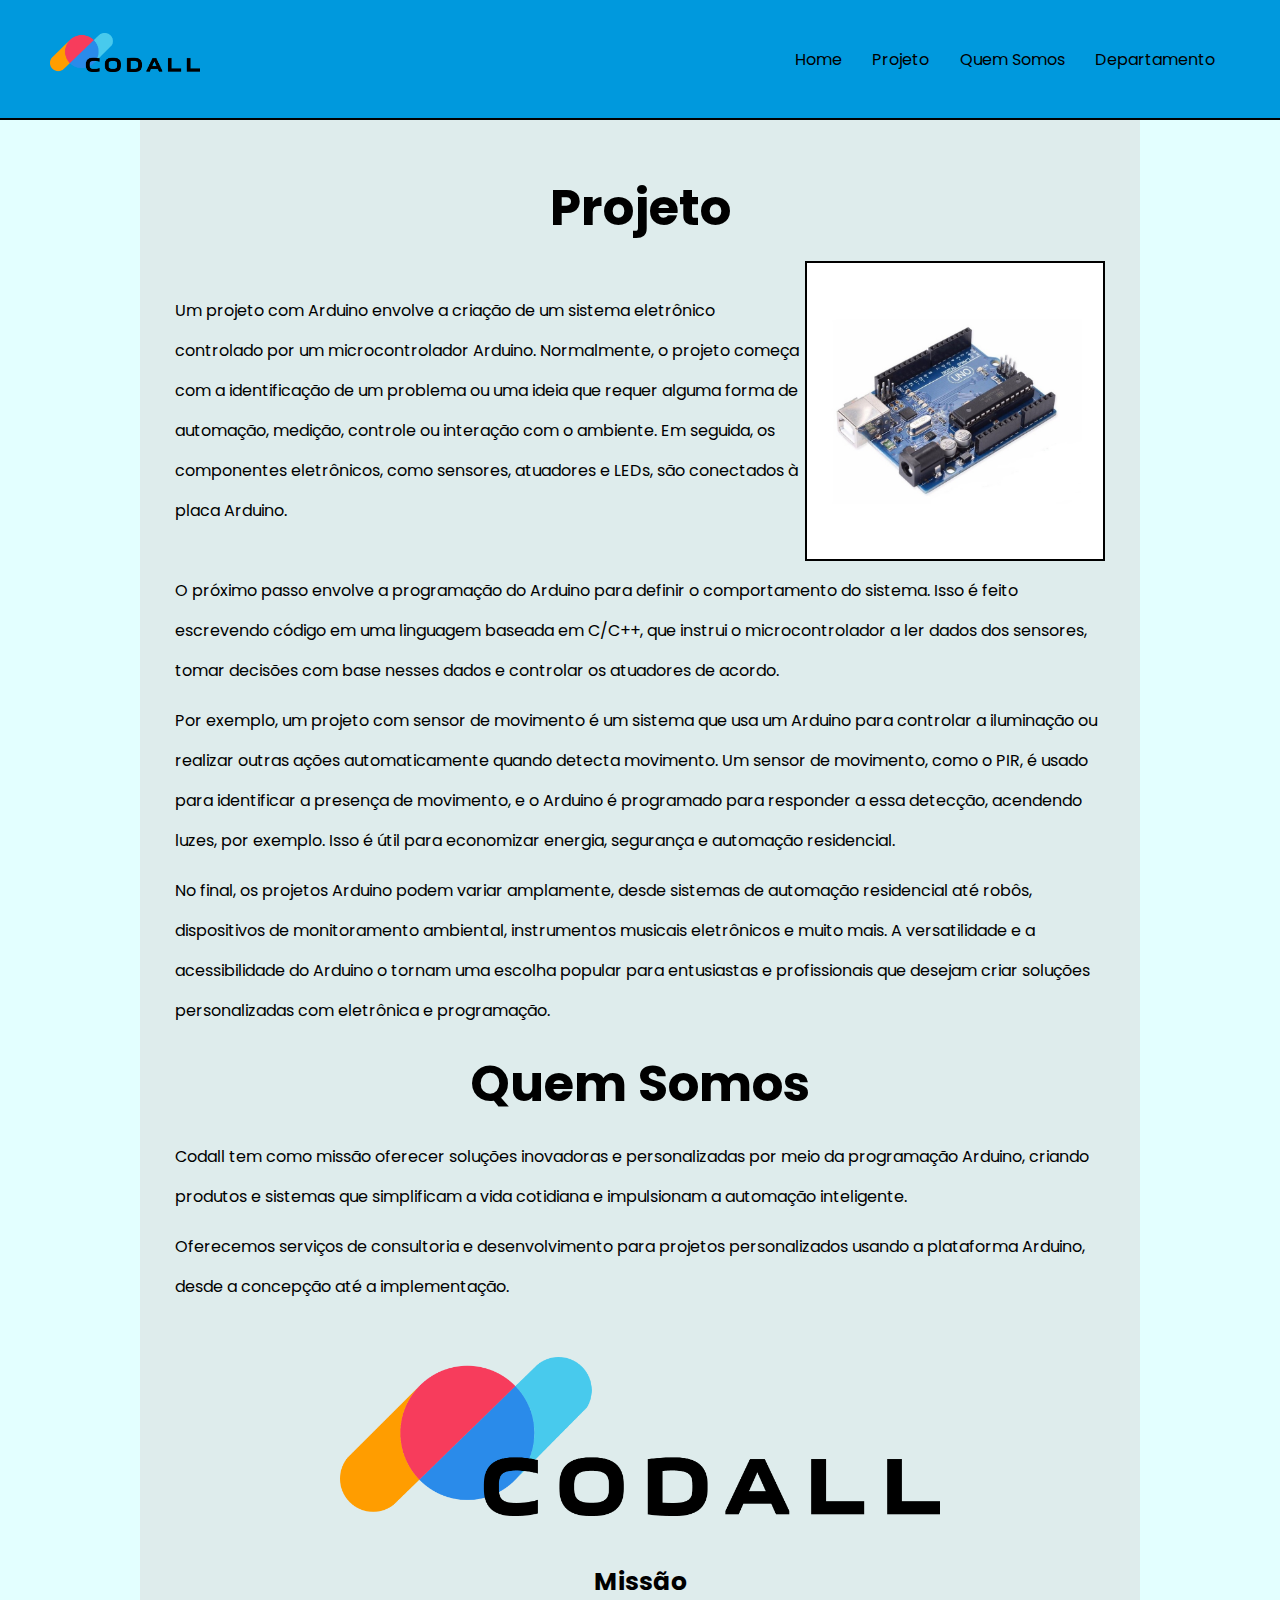
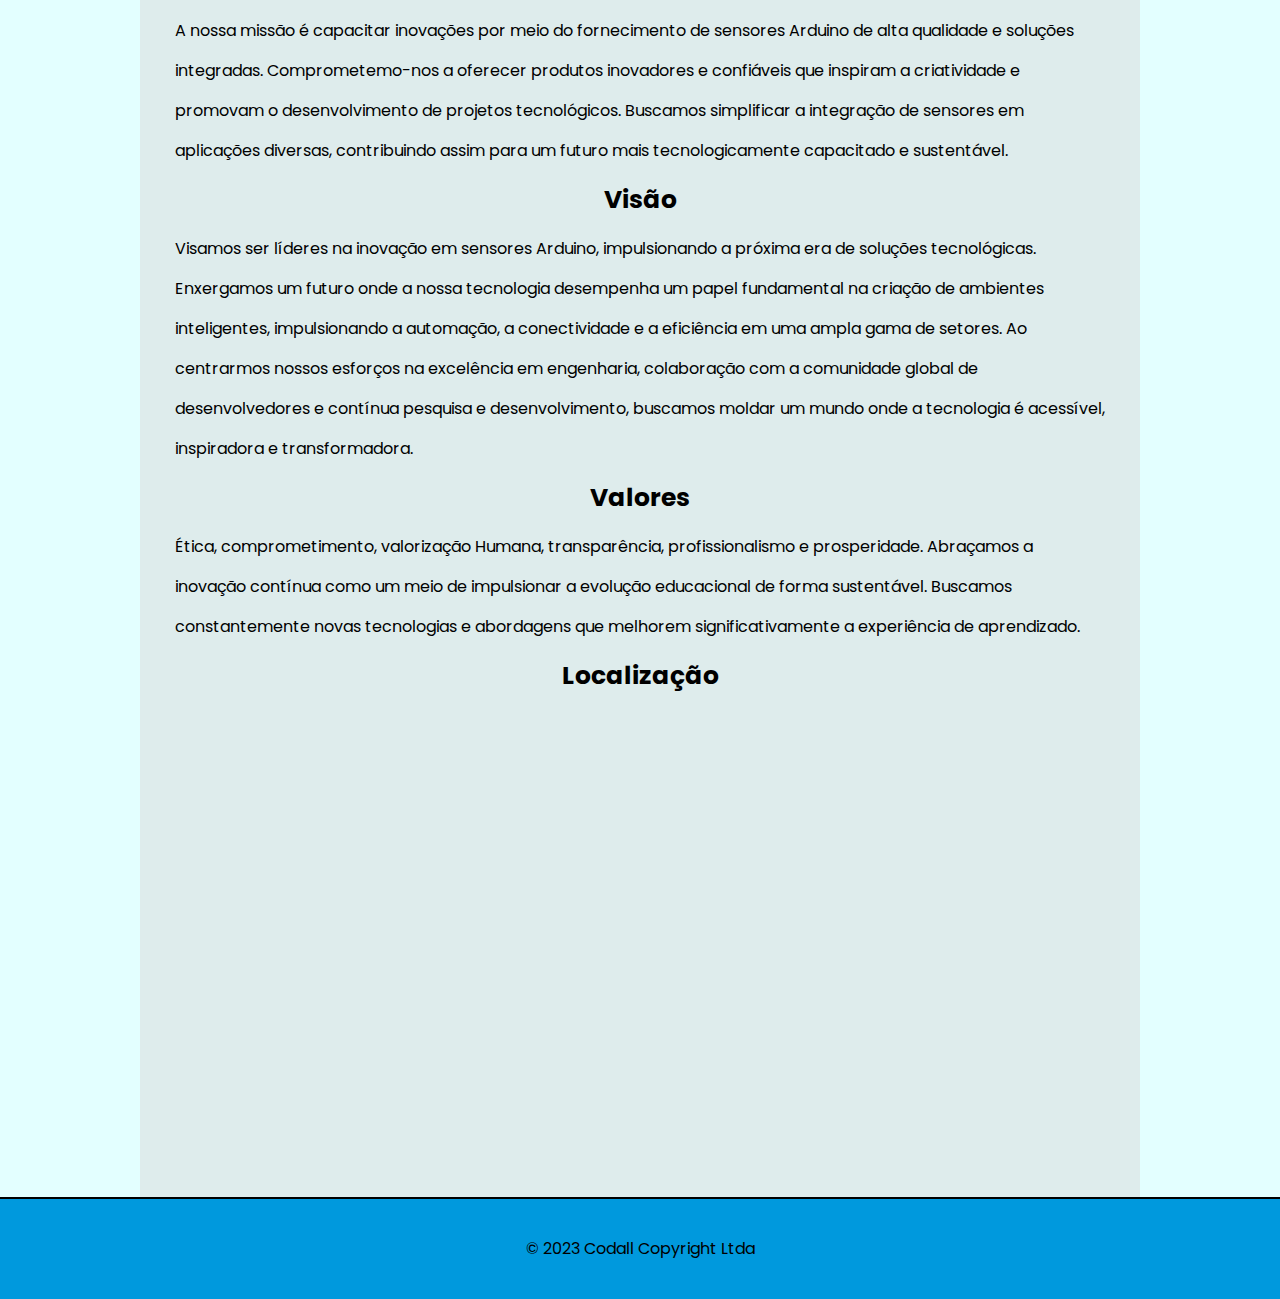
==== index.html @ 5b25dbdf "Add files via upload" ====
<!DOCTYPE html>
<html lang="pt-br">
<head>
    <meta charset="UTF-8">
    <meta name="viewport" content="width=device-width, initial-scale=1.0">
    <link rel="stylesheet" href="style.css">
    <link rel="icon" href="./img/favicon.ico" type="image/png">
    <link rel="stylesheet" href="style.css">
    <title>CODALL</title>
</head>
<body id="home">

    <header class="containerCabecalho">

        <h1><img src="./img/Codall-logo-preto.png" alt="Logo da empresa Codall" id="logo"></h1>

        <nav>
            <ul class="containerLista">
                <a href="#home" id="link"><li>Home</li></a>
                <a href="#projeto" id="link"><li>Projeto</li></a>
                <a href="#quemsomos" id="link"><li>Quem Somos</li></a>
                <a href="./departamento.html" id="link"><li>Departamento</li></a>

            </ul>
        </nav>
        
    </header>

    <main>

        <article id="projeto">

            <h2>Projeto</h2>

            <div class="containerProjeto">

                <p>Um projeto com Arduino envolve a criação de um sistema eletrônico controlado por um microcontrolador Arduino. Normalmente, o projeto começa com a identificação de um problema ou uma ideia que requer alguma forma de automação, medição, controle ou interação com o ambiente. Em seguida, os componentes eletrônicos, como sensores, atuadores e LEDs, são conectados à placa Arduino.</p>
    
                <img src="./img/arduino.jpg" alt="Foto de um arduino R3 UNO" class="imgArduino">

            </div>
    
            <p>O próximo passo envolve a programação do Arduino para definir o comportamento do sistema. Isso é feito escrevendo código em uma linguagem baseada em C/C++, que instrui o microcontrolador a ler dados dos sensores, tomar decisões com base nesses dados e controlar os atuadores de acordo.</p>

            <p>Por exemplo, um projeto com sensor de movimento é um sistema que usa um Arduino para controlar a iluminação ou realizar outras ações automaticamente quando detecta movimento. Um sensor de movimento, como o PIR, é usado para identificar a presença de movimento, e o Arduino é programado para responder a essa detecção, acendendo luzes, por exemplo. Isso é útil para economizar energia, segurança e automação residencial.</p>

            <p>No final, os projetos Arduino podem variar amplamente, desde sistemas de automação residencial até robôs, dispositivos de monitoramento ambiental, instrumentos musicais eletrônicos e muito mais. A versatilidade e a acessibilidade do Arduino o tornam uma escolha popular para entusiastas e profissionais que desejam criar soluções personalizadas com eletrônica e programação.</p>

        </article>

        <article id="quemsomos">

            <h2>Quem Somos</h2>

            <p>Codall tem como missão oferecer soluções inovadoras e personalizadas por meio da programação Arduino, criando produtos e sistemas que simplificam a vida cotidiana e impulsionam a automação inteligente.</p>

            <p> Oferecemos serviços de consultoria e desenvolvimento para projetos personalizados usando a plataforma Arduino, desde a concepção até a implementação.</p>


            <img src="img/Codall-logo-preto.png" alt="Logo da empresa" class="logoCorpo">

            <h3>Missão</h3>

            <p>A nossa missão é capacitar inovações por meio do fornecimento de sensores
                Arduino de alta qualidade e soluções integradas. Comprometemo-nos a oferecer produtos
                inovadores e confiáveis que inspiram a criatividade e promovam o desenvolvimento de
                projetos tecnológicos. Buscamos simplificar a integração de sensores em aplicações
                diversas, contribuindo assim para um futuro mais tecnologicamente capacitado e
                sustentável.
            </p>

            <h3>Visão</h3>

            <p>Visamos ser líderes na inovação em sensores Arduino, impulsionando a próxima era
                de soluções tecnológicas. Enxergamos um futuro onde a nossa tecnologia desempenha um
                papel fundamental na criação de ambientes inteligentes, impulsionando a automação, a
                conectividade e a eficiência em uma ampla gama de setores. Ao centrarmos nossos
                esforços na excelência em engenharia, colaboração com a comunidade global de
                desenvolvedores e contínua pesquisa e desenvolvimento, buscamos moldar um mundo
                onde a tecnologia é acessível, inspiradora e transformadora.</p>

            <h3>Valores</h3>

            <p>Ética, comprometimento, valorização Humana, transparência, profissionalismo e
                prosperidade. Abraçamos a inovação contínua como um meio de impulsionar a evolução
                educacional de forma sustentável. Buscamos constantemente novas tecnologias e
                abordagens que melhorem significativamente a experiência de aprendizado.</p>

        </article>

        <article>

            <h3>Localização</h3>

            <iframe src="https://www.google.com/maps/embed?pb=!1m18!1m12!1m3!1d3658.3555945409908!2d-46.595062324671154!3d-23.519709478828467!2m3!1f0!2f0!3f0!3m2!1i1024!2i768!4f13.1!3m3!1m2!1s0x94ce5f335c98b3c5%3A0xbc317e2375502e81!2sUNINOVE%20-%20Campus%20Vila%20Maria!5e0!3m2!1spt-BR!2sbr!4v1697338011704!5m2!1spt-BR!2sbr" width="600" height="450" style="border:0;" allowfullscreen="" loading="lazy" referrerpolicy="no-referrer-when-downgrade"></iframe>
        </article>

    </main>

    <footer>

        <p>© 2023 Codall Copyright Ltda</p>

    </footer>
    
</body>
</html>
---- style.css ----
/* Font Poppins */
  @import url('https://fonts.googleapis.com/css2?family=Poppins:wght@200;300;400;500;700&display=swap');
  
  /* Configuração do navegador */
* {
    margin: 0;
    padding: 0;
    box-sizing: border-box;
}
/* Cor de fundo */
body{
    text-align: center;
    background-color: rgba(224, 255, 255, 0.904);
    font-family: 'Poppins', sans-serif;
}

/* Cabeçalho do site */
.containerCabecalho {
    display: flex;
    justify-content: space-between;
    align-items: center;
    padding: 50px;
    border-bottom: 2px solid black;
    background-color: #0099DD;
    height: 120px;
    width: 100%;
}
/* Links do menu */
.containerLista {
    display: flex;
    justify-content: space-between;
    list-style: none;
    width: 450px;
}
#link {
    padding: 15px 15px 15px 15px;
    text-decoration: none;
    color: black;
}
#link:hover {
    background-color: #a1c7e0;
    color: black;
}
/* Logo da empresa no cabeçalho */
#logo {
    width: 150px;
}

/* Corpo do site */
main {
    background-color: #d8d8d87e;
    width: 1000px;
    padding: 35px;
    margin: auto;
}
/* Corpo Projeto */
.containerProjeto {
    display: flex;
    justify-content: space-between;
    align-items: center;
}
/* Texto sobre o arduino */
.imgArduino, p {
    text-align: start;
    line-height: 40px;
    align-items: center;
    font-size: 16px;
}
/* Img do arduino */
.imgArduino {
    width: 300px;
    height: 300px;
    border: 2px solid black;
}

/*Logo do corpo do site*/
.logoCorpo{
    width: 600px;
    margin: 40px 0 40px 0;
}
/* Titulos H2 */
h2 {
    font-size: 50px;
    text-align: center;
    margin: 15px 0 15px 0;
}
h3 {
    font-size: 25px;
    margin-bottom: 10px;
}
/* Espaçamento de texto */
p{
    margin: 10px 0 10px 0;
}

/* Corpo do departamento */
.baloes {
    background-color: white;
    border: solid 2px black;
    border-radius: 10px;
    margin: 10px;
    padding: 10px;
}
/* Lista do departamento */
ol{
    text-align: start;
    width: 500px;
}

.listaOrdenada{
    display: flex;
    justify-content: center;
}

/* Rodapé  */

footer {
    display: flex;
    justify-content: center;
    align-items: center;
    padding: 50px;
    border-top: 2px solid black;
    background-color: #0099DD;
    height: 100px;
}
---- style.css ----
/* Font Poppins */
  @import url('https://fonts.googleapis.com/css2?family=Poppins:wght@200;300;400;500;700&display=swap');
  
  /* Configuração do navegador */
* {
    margin: 0;
    padding: 0;
    box-sizing: border-box;
}
/* Cor de fundo */
body{
    text-align: center;
    background-color: rgba(224, 255, 255, 0.904);
    font-family: 'Poppins', sans-serif;
}

/* Cabeçalho do site */
.containerCabecalho {
    display: flex;
    justify-content: space-between;
    align-items: center;
    padding: 50px;
    border-bottom: 2px solid black;
    background-color: #0099DD;
    height: 120px;
    width: 100%;
}
/* Links do menu */
.containerLista {
    display: flex;
    justify-content: space-between;
    list-style: none;
    width: 450px;
}
#link {
    padding: 15px 15px 15px 15px;
    text-decoration: none;
    color: black;
}
#link:hover {
    background-color: #a1c7e0;
    color: black;
}
/* Logo da empresa no cabeçalho */
#logo {
    width: 150px;
}

/* Corpo do site */
main {
    background-color: #d8d8d87e;
    width: 1000px;
    padding: 35px;
    margin: auto;
}
/* Corpo Projeto */
.containerProjeto {
    display: flex;
    justify-content: space-between;
    align-items: center;
}
/* Texto sobre o arduino */
.imgArduino, p {
    text-align: start;
    line-height: 40px;
    align-items: center;
    font-size: 16px;
}
/* Img do arduino */
.imgArduino {
    width: 300px;
    height: 300px;
    border: 2px solid black;
}

/*Logo do corpo do site*/
.logoCorpo{
    width: 600px;
    margin: 40px 0 40px 0;
}
/* Titulos H2 */
h2 {
    font-size: 50px;
    text-align: center;
    margin: 15px 0 15px 0;
}
h3 {
    font-size: 25px;
    margin-bottom: 10px;
}
/* Espaçamento de texto */
p{
    margin: 10px 0 10px 0;
}

/* Corpo do departamento */
.baloes {
    background-color: white;
    border: solid 2px black;
    border-radius: 10px;
    margin: 10px;
    padding: 10px;
}
/* Lista do departamento */
ol{
    text-align: start;
    width: 500px;
}

.listaOrdenada{
    display: flex;
    justify-content: center;
}

/* Rodapé  */

footer {
    display: flex;
    justify-content: center;
    align-items: center;
    padding: 50px;
    border-top: 2px solid black;
    background-color: #0099DD;
    height: 100px;
}
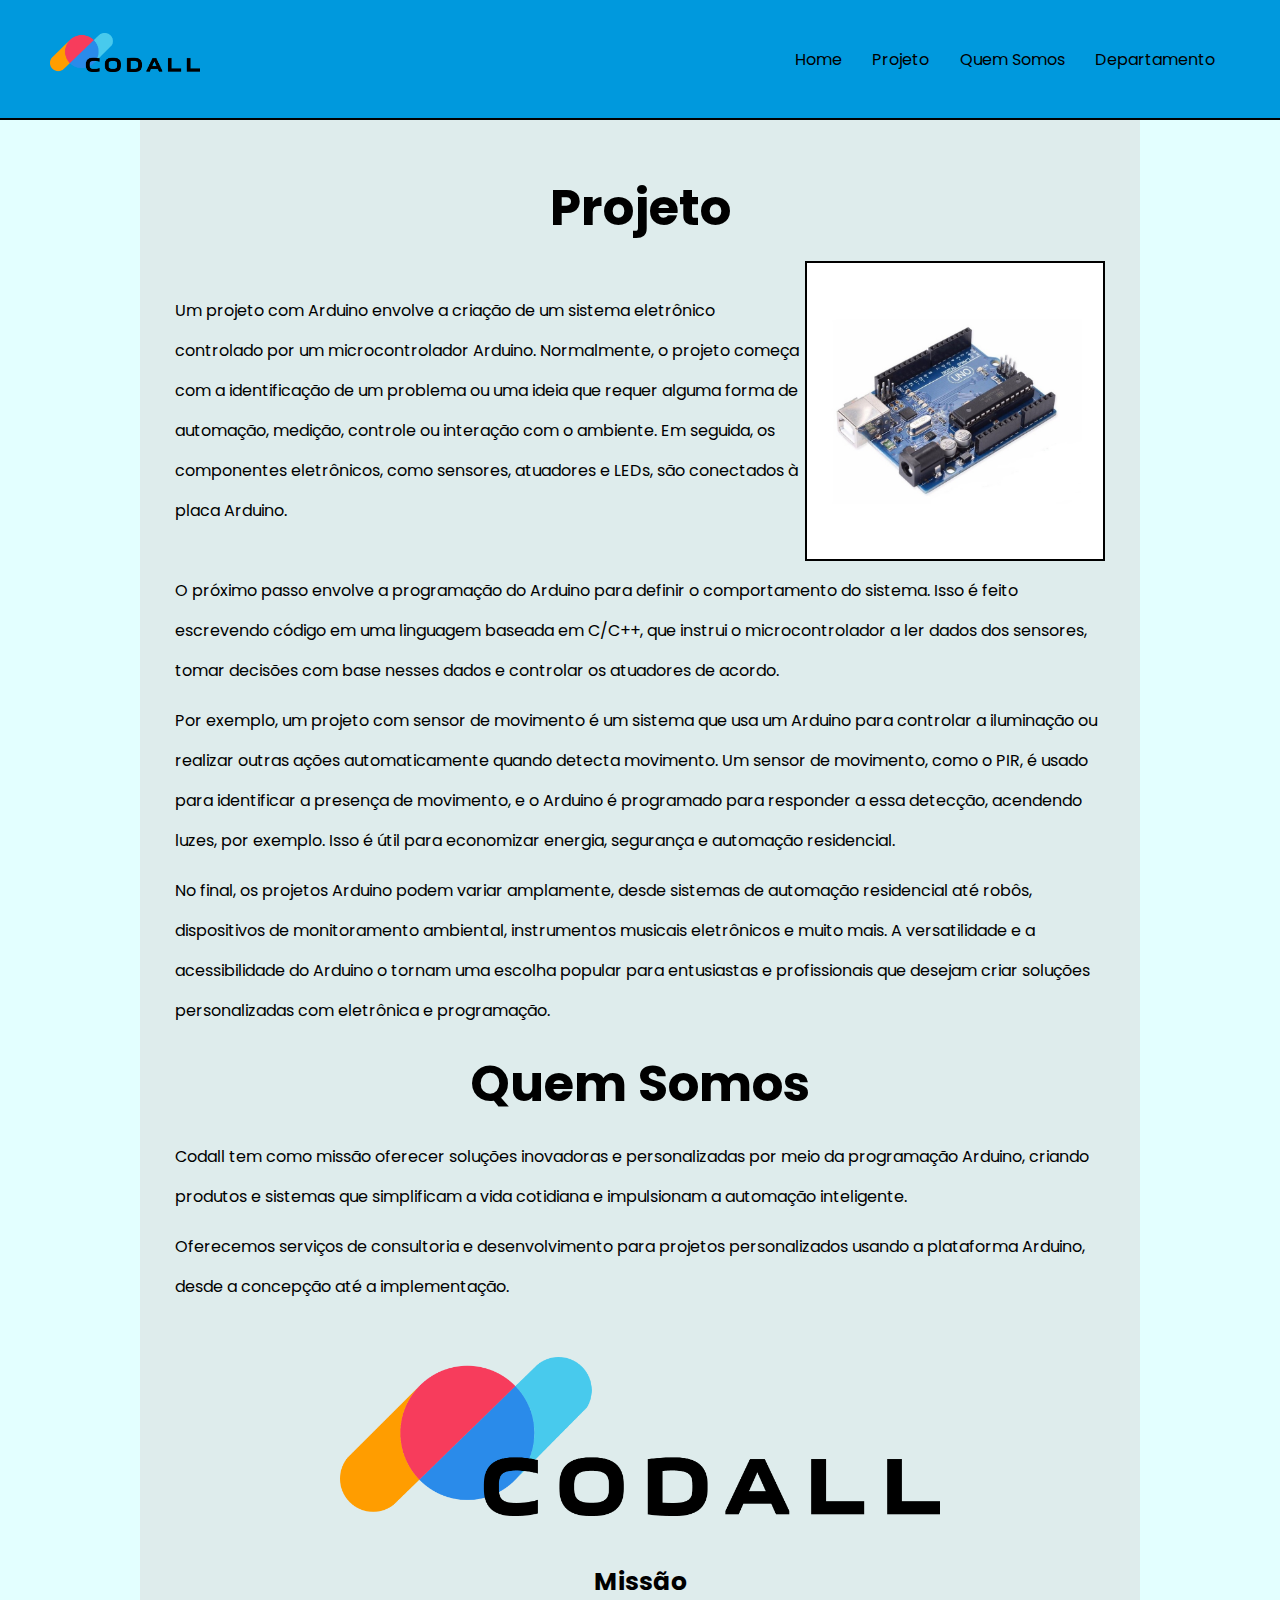
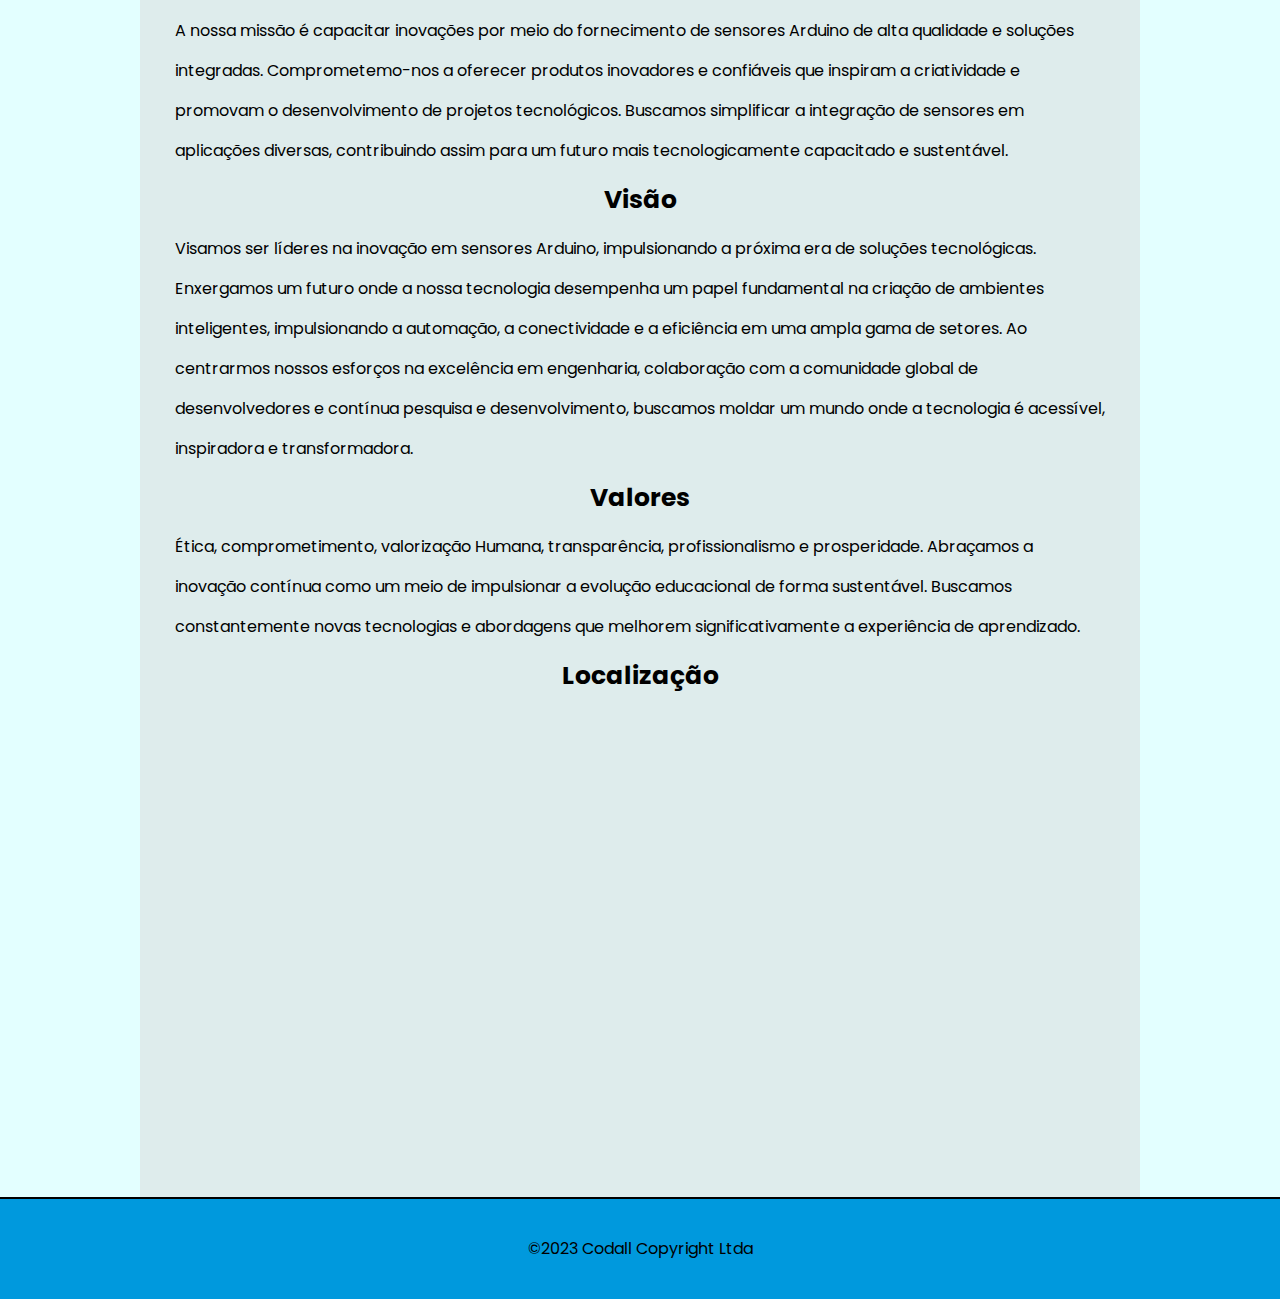
==== commit d9443829: "teste" ====
--- a/index.html
+++ b/index.html
@@ -99,7 +99,7 @@
 
     <footer>
 
-        <p>© 2023 Codall Copyright Ltda</p>
+        <p>©2023 Codall Copyright Ltda</p>
 
     </footer>
     
